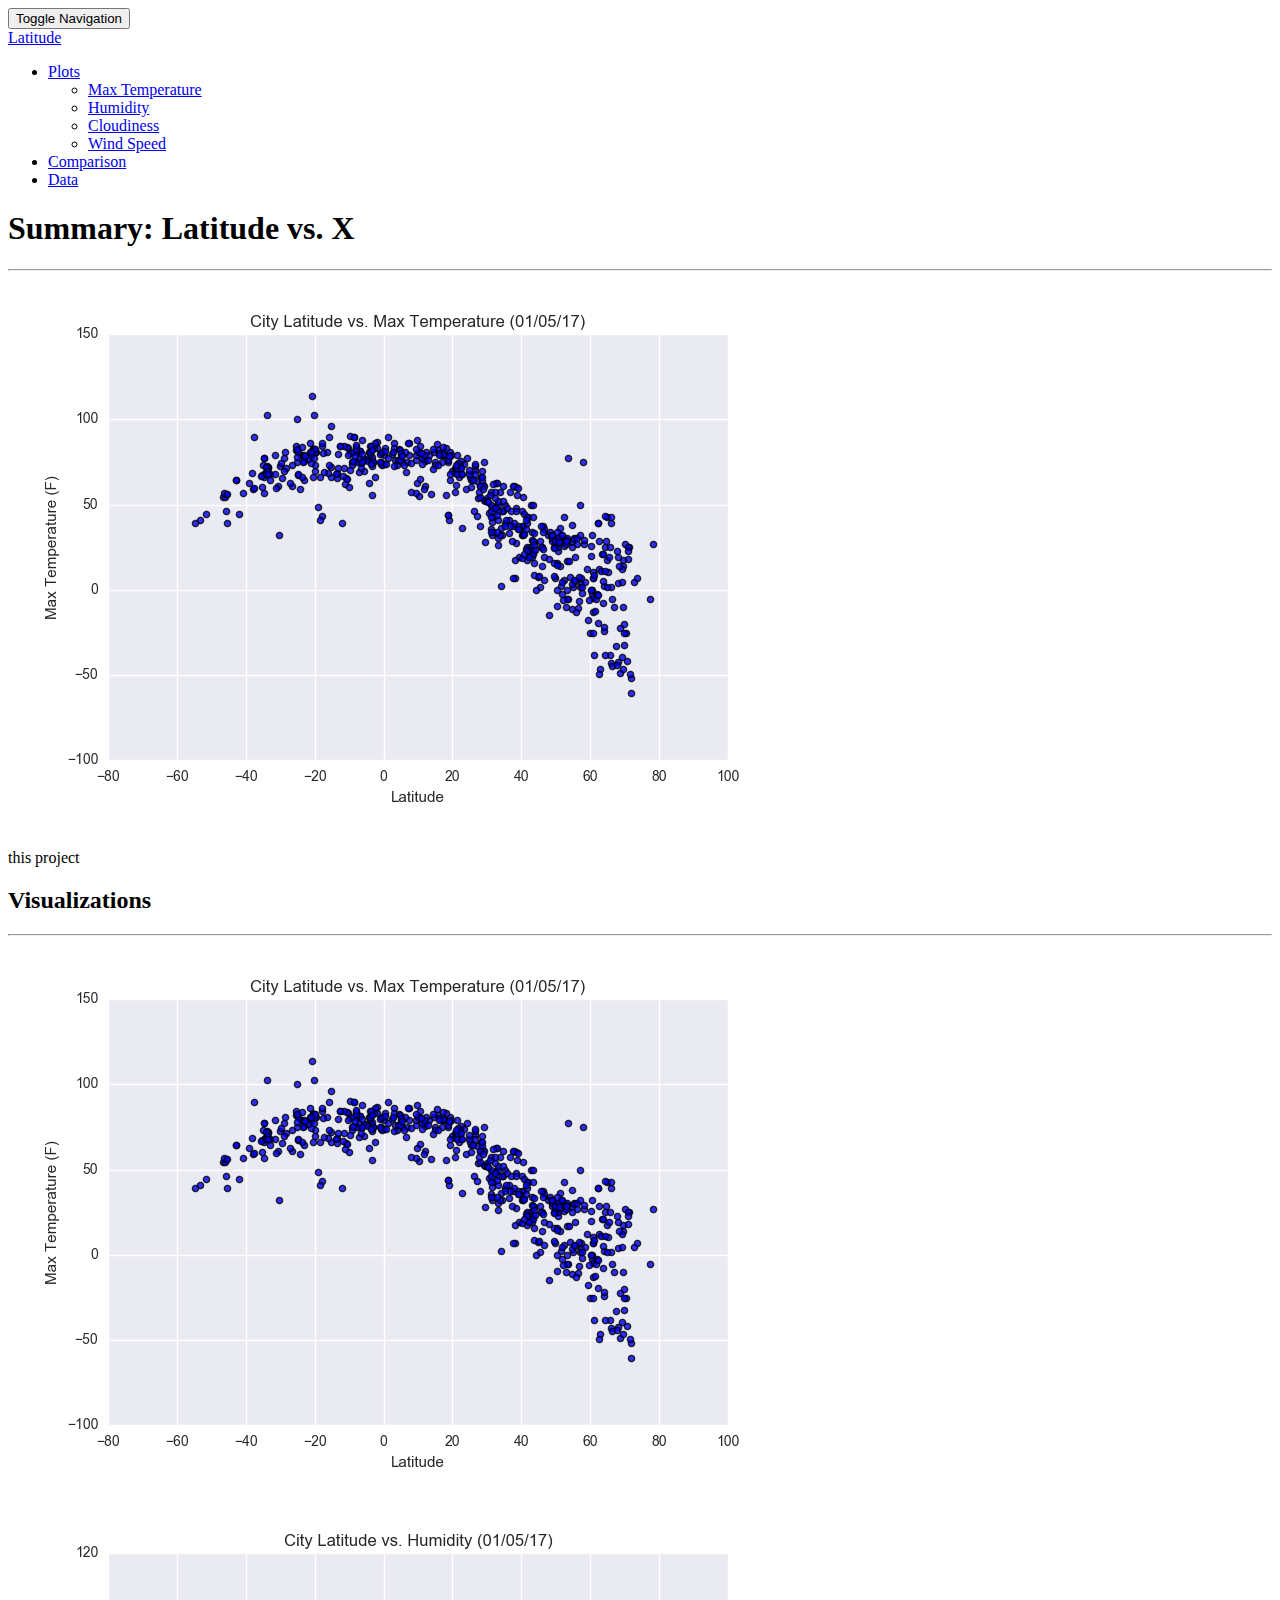
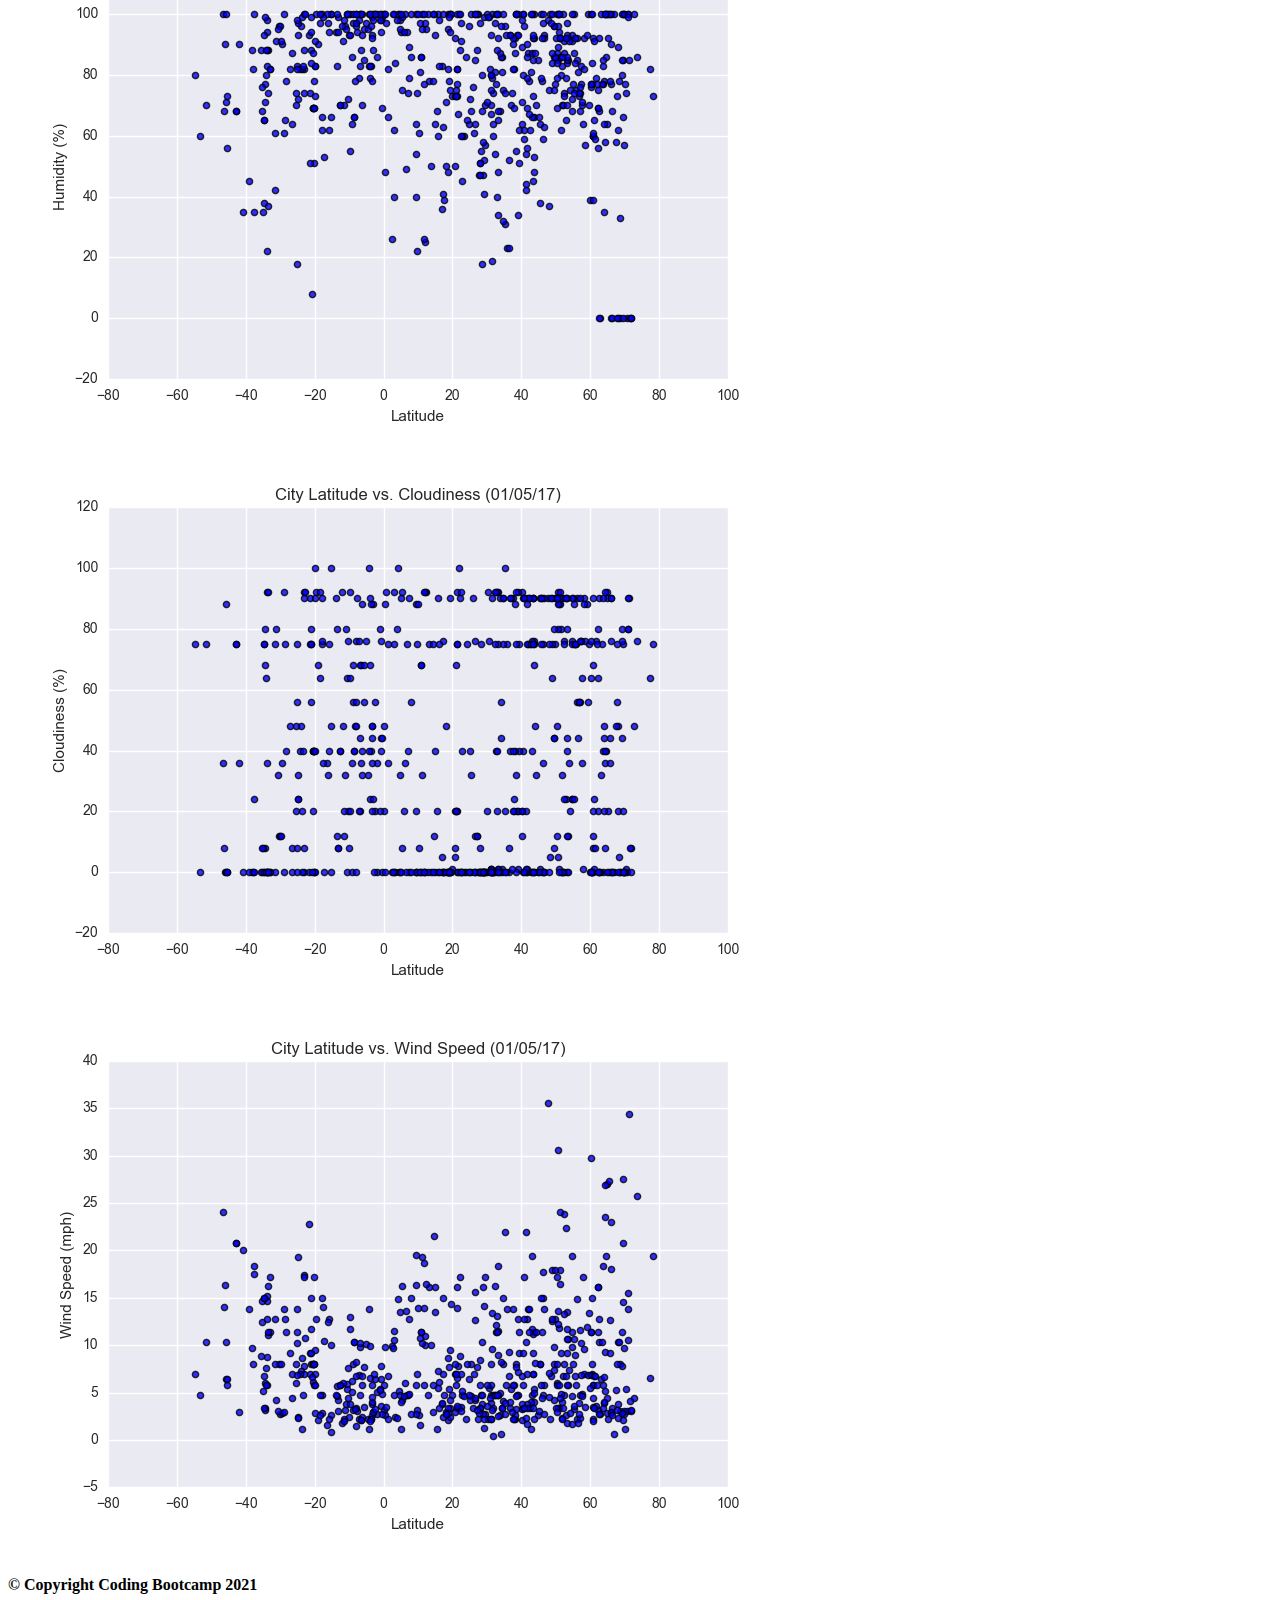
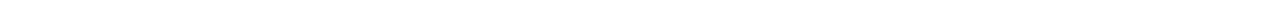
==== index.html @ cd612c12 "Update index.html" ====
<!DOCTYPE html>
<html lang="en-us">
  <head>

    <meta charset="UTF-8">
    <meta name="viewport" content="width=device-width, initial-scale=1.0">
    <meta http-equiv="X-UA-Compatible" content="ie=edge">

    <title>Bootstrap Visualization Dashboard</title>

    <!-- Boostrap Stylesheet -->
    <link rel="stylesheet" href="xassets/css/bootstrap.min.css" media="screen">

    <!-- Our own CSS stylesheet -->
    <link rel="stylesheet" href="xassets/css/styles.css" media="screen">

  </head>

  <body>
    <!-- Start of navbar -->
    <nav class="navbar navbar-default">
      <div class="container-fluid navbar-custom">

        <!-- Brand and toggle get grouped for better mobile display -->
        <div class="row">
          <div class="navbar-header">
            <button type="button" class="navbar-toggle collapsed" data-toggle="collapse" data-target="#bs-example-navbar-collapse-1" aria-expanded="false">
              <span class="sr-only">Toggle Navigation</span>
              <span class="icon-bar"></span>
              <span class="icon-bar"></span>
              <span class="icon-bar"></span>
            </button>
            <div class="col-xs-9 phone-nav">
              <a class="navbar-brand" href="#" id="logo">Latitude</a>
            </div>
          </div>

          <!-- Collect the nav links, forms, and other content for toggling -->
          <div class="collapse navbar-collapse" id="bs-example-navbar-collapse-1">
            <ul class="nav navbar-nav navbar-right navbar-right-custom">
              <li class="dropdown">
                <a href="#" class="dropdown-toggle" data-toggle="dropdown" role="button" aria-haspopup="true" aria-expanded="false">Plots <span class="caret"></span></a>
                <ul class="dropdown-menu">
                  <li><a href="visualizations/temp.html">Max Temperature</a></li>
                  <li><a href="visualizations/humidity.html">Humidity</a></li>
                  <li><a href="visualizations/cloudiness.html">Cloudiness</a></li>
                  <li><a href="visualizations/wind.html">Wind Speed</a></li>
                </ul>
              </li>
              <li><a href="visualizations/comparison.html">Comparison</a></li>
              <li><a href="visualizations/data.html">Data</a></li>
            </ul>
          </div><!-- /.navbar-collapse -->
        </div>
      </div><!-- /.container-fluid -->
    </nav>
    <!-- End of navbar -->

    <!-- Start of container -->
    <div class="container">
      <section class ="row">
        <div class = "col-md-8">
          <article class="description-content">
            <h1 class =" description-header"> Summary: Latitude vs. X</h1>
            <hr class = "description-hr"/>
            <img src = "assets/images/Fig1.png" title = "Latitude vs. Max Temp" alt = "" id = "description-image"/>
            <p>this project </p>
            <p></p>
          </article>
        </div>
        <div class = "col-md-4">
          <section id = "imageNav-area">
            <div class="imageNav-content">
              <h2 class="imageNav-header"> Visualizations </h2>
              <hr>
              <div id="images">
                <a href="visualizations/temp.html">
                  <img src = "assets/images/Fig1.png" title = "Latitude vs. Max Temp" alt = "Latitude vs. Max Temp" class = "imageNav-photo"/>
                </a>
                <a href="visualizations/humidity.html">
                  <img src = "assets/images/Fig2.png" title = "Latitude vs. Humidity" alt = "Latitude vs. Humidity" class = "imageNav-photo"/>
                </a>
                <a href="visualizations/cloudiness.html">
                  <img src = "assets/images/Fig3.png" title = "Latitude vs. Cloudiness" alt = "Latitude vs. Cloudiness" class = "imageNav-photo"/>
                </a>
                <a href="visualizations/wind.html">                  
                  <img src = "assets/images/Fig4.png" title = "Latitude vs Wind Speed" alt = "Latitude vs Wind Speed" class = "imageNav-photo"/>
                </a>
              </div>
            </div>
          </section>
        </div>
      </section>
    </div>
    <!-- End of container -->

    <!-- Start of footer -->
    <footer class="footer navbar-fixed-bottom">
      <div class="two-toned-footer-color"></div>
      <p class="text-muted text-muted-footer text-center">
        <b>&copy; Copyright Coding Bootcamp 2021</b>
      </p>
    </footer>
    <!-- End of footer -->

    <!-- jQuery CDN -->
    <script type="text/javascript" src="https://code.jquery.com/jquery-2.1.4.min.js"></script>

    <!-- Bootstrap CDN -->
    <script src="https://maxcdn.bootstrapcdn.com/bootstrap/3.3.6/js/bootstrap.min.js"></script>
  </body>

</html>
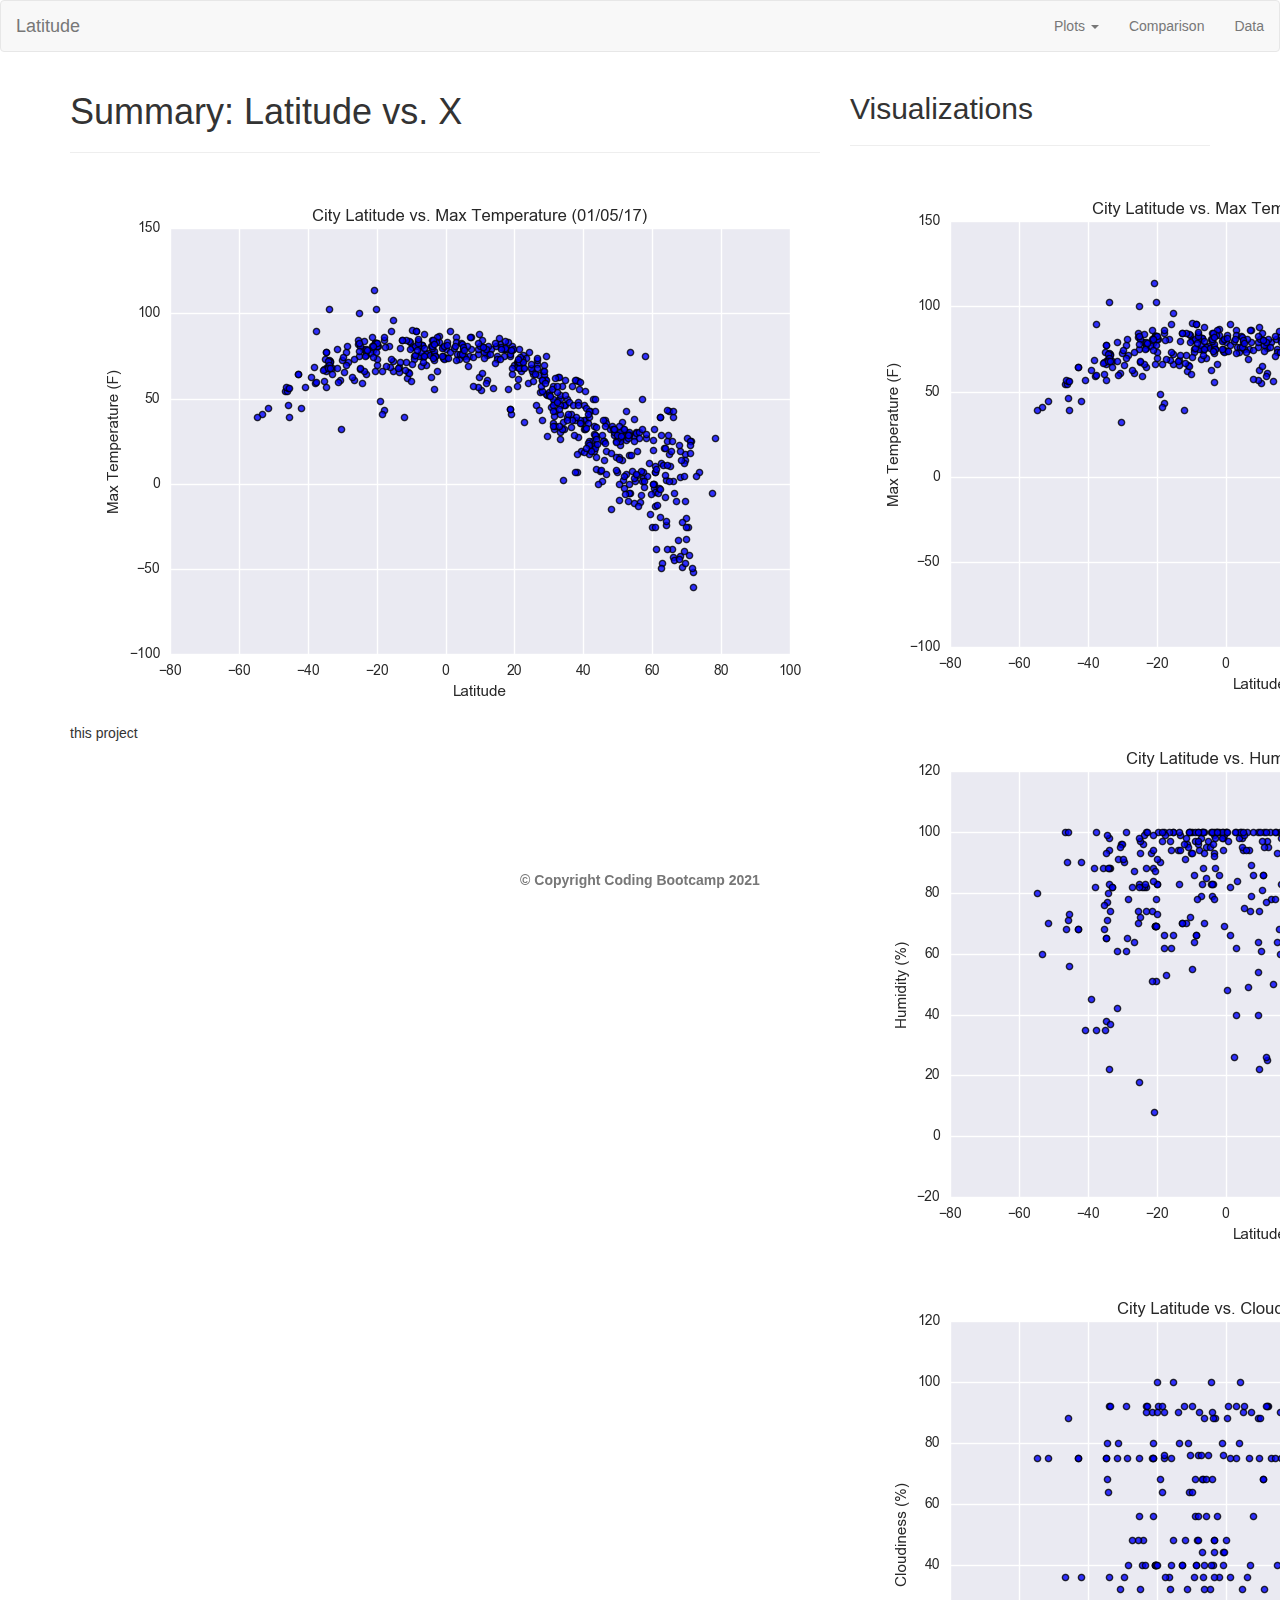
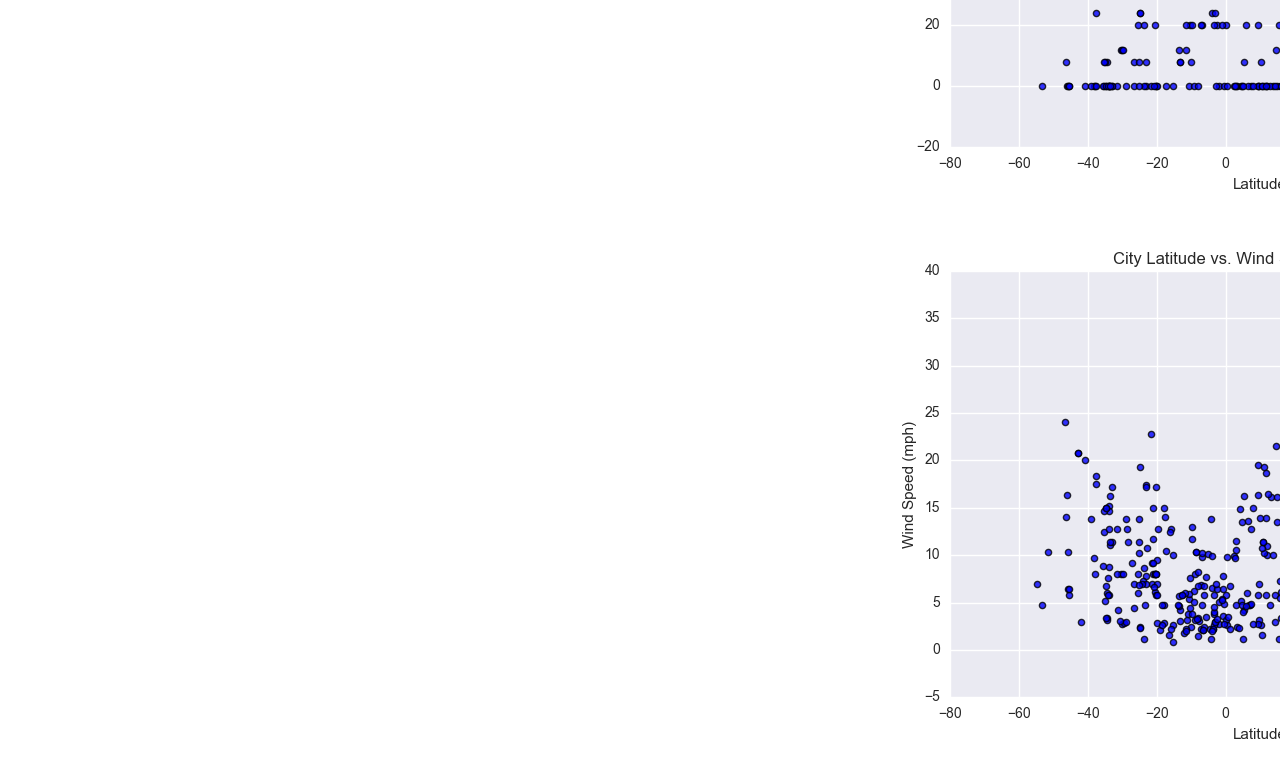
==== commit 276f70a9: "Update index.html" ====
--- a/index.html
+++ b/index.html
@@ -9,7 +9,7 @@
     <title>Bootstrap Visualization Dashboard</title>
 
     <!-- Boostrap Stylesheet -->
-    <link rel="stylesheet" href="xassets/css/bootstrap.min.css" media="screen">
+    <link rel="stylesheet" href="assets/css/bootstrap.min.css" media="screen">
 
     <!-- Our own CSS stylesheet -->
     <link rel="stylesheet" href="xassets/css/styles.css" media="screen">
@@ -50,9 +50,11 @@
               <li><a href="visualizations/comparison.html">Comparison</a></li>
               <li><a href="visualizations/data.html">Data</a></li>
             </ul>
-          </div><!-- /.navbar-collapse -->
+          </div>
+          <!-- /.navbar-collapse -->
         </div>
-      </div><!-- /.container-fluid -->
+      </div>
+      <!-- /.container-fluid -->
     </nav>
     <!-- End of navbar -->
 
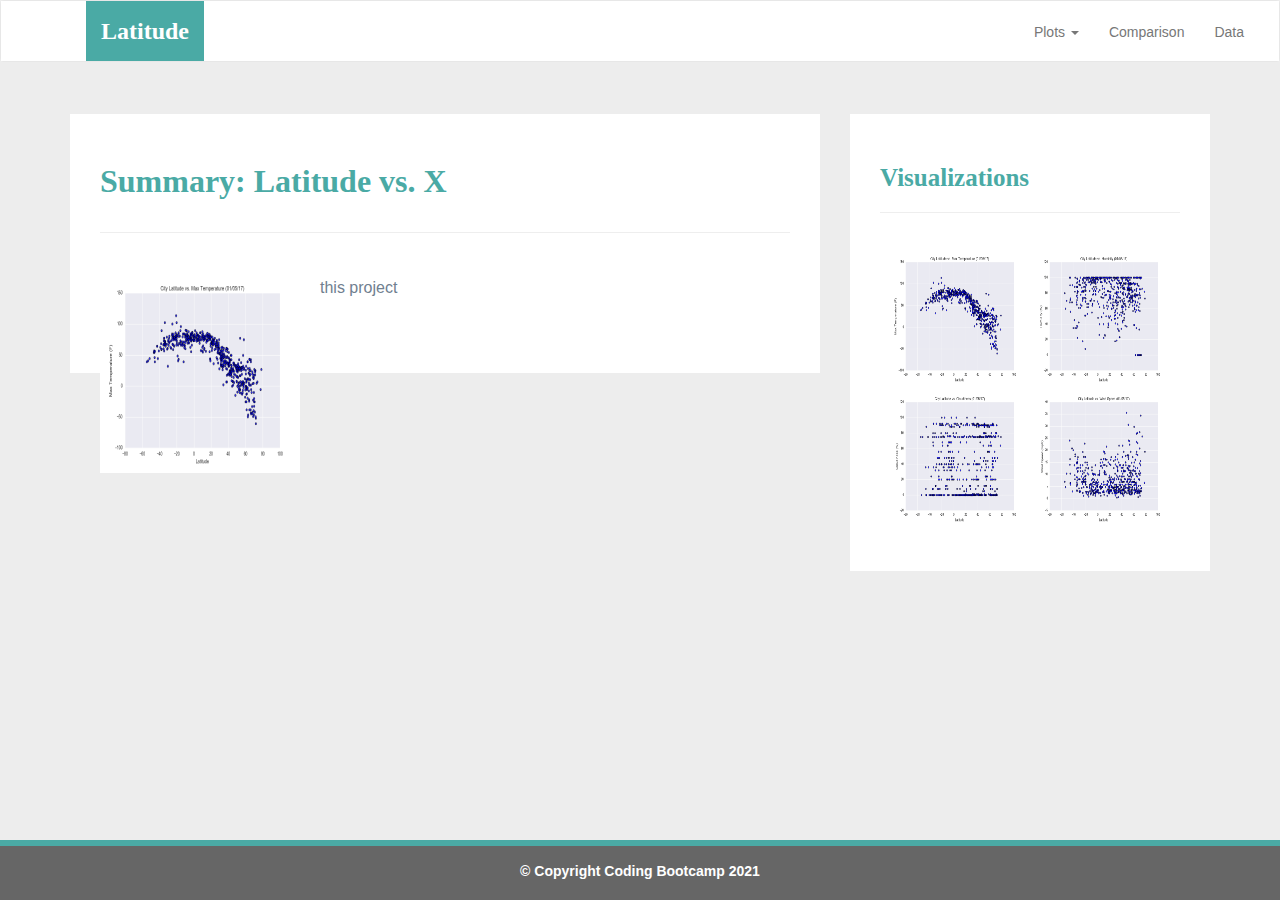
==== commit f825d28a: "Update index.html" ====
--- a/index.html
+++ b/index.html
@@ -12,7 +12,7 @@
     <link rel="stylesheet" href="assets/css/bootstrap.min.css" media="screen">
 
     <!-- Our own CSS stylesheet -->
-    <link rel="stylesheet" href="xassets/css/styles.css" media="screen">
+    <link rel="stylesheet" href="assets/css/styles.css" media="screen">
 
   </head>
 
@@ -41,14 +41,14 @@
               <li class="dropdown">
                 <a href="#" class="dropdown-toggle" data-toggle="dropdown" role="button" aria-haspopup="true" aria-expanded="false">Plots <span class="caret"></span></a>
                 <ul class="dropdown-menu">
-                  <li><a href="visualizations/temp.html">Max Temperature</a></li>
-                  <li><a href="visualizations/humidity.html">Humidity</a></li>
-                  <li><a href="visualizations/cloudiness.html">Cloudiness</a></li>
-                  <li><a href="visualizations/wind.html">Wind Speed</a></li>
+                  <li><a href="temp.html">Max Temperature</a></li>
+                  <li><a href="humidity.html">Humidity</a></li>
+                  <li><a href="cloudiness.html">Cloudiness</a></li>
+                  <li><a href="wind.html">Wind Speed</a></li>
                 </ul>
               </li>
-              <li><a href="visualizations/comparison.html">Comparison</a></li>
-              <li><a href="visualizations/data.html">Data</a></li>
+              <li><a href="comparison.html">Comparison</a></li>
+              <li><a href="data.html">Data</a></li>
             </ul>
           </div>
           <!-- /.navbar-collapse -->
--- a/assets/css/styles.css
+++ b/assets/css/styles.css
@@ -0,0 +1,273 @@
+/* ----DEFAULT ELEMENT STYLING START---- */
+html {
+  /* Positioning */
+  position: relative;
+
+  /* Box-model */
+  min-height: 100%;
+}
+
+body {
+  /* Positioning */
+  margin-bottom: 150px;
+
+  /* Typography */
+  font-family: Arial, "Helvetica Neue", Helvetica, sans-serif;
+
+  /* Visual */
+  background-color: #ededed;
+}
+
+/* Media query for body */
+@media only screen and (max-width: 767px) {
+  /* Set background color to white on small screens */
+  body {
+    /* Visual */
+    background-color: #fff;
+  }
+}
+
+/* ----DEFAULT ELEMENT STYLING END---- */
+
+/* ----NAV START---- */
+.navbar-custom {
+  background-color: #fff;
+}
+
+#logo {
+  /* Box-model */
+  height: 60px;
+  padding-top: 20px;
+  padding-bottom: 5px;
+
+  /* Positioning */
+  margin-left: 70px;
+  font-family: Georgia, Times, "Times New Roman", serif;
+
+  /* Typography */
+  font-size: 24px;
+  font-weight: bold;
+  color: #fff;
+
+  /* Visual */
+  background: #4aaaa5;
+}
+
+/* Logo hover state */
+#logo:hover {
+  /* Visual */
+  opacity: 0.7;
+}
+
+.navbar-right-custom {
+  /* Box-model */
+  padding-top: 6px;
+  padding-right: 20px;
+
+  /* Typography */
+  font-family: Arial;
+  font-weight: lighter;
+}
+
+/* Nav element hover state */
+.navbar-default .navbar-nav > li > a:hover {
+  color: #4aaaa5;
+}
+
+/* Media query for nav */
+@media only screen and (max-width: 767px) {
+  .navbar-header {
+    background-color: #4aaaa5;
+  }
+
+  #logo {
+    width: 100%;
+
+    /* Box-model */
+    height: 60px;
+    padding-top: 20px;
+    padding-bottom: 5px;
+
+    /* Positioning */
+    margin-left: 0;
+    font-family: Georgia, Times, "Times New Roman", serif;
+
+    /* Typography */
+    font-size: 24px;
+    font-weight: bold;
+    color: #fff;
+
+    /* Visual */
+    background: #4aaaa5;
+  }
+}
+
+/* -----NAV END---- */
+
+/* ----DESCRIPTION START---- */
+.description-header {
+  /* Positioning */
+  margin-bottom: 33px;
+  font-family: Georgia, Times, "Times New Roman", serif;
+
+  /* Typography */
+  font-size: 32px;
+  font-weight: bold;
+  color: #4aaaa5;
+}
+
+.description-content {
+  /* Box-model */
+  padding: 30px;
+
+  /* Positioning */
+  margin-top: 32px;
+
+  /* Visual */
+  background-color: #fff;
+}
+
+.description-content > p {
+  /* Box-model */
+  padding-top: 20px;
+
+  /* Typography */
+  font-size: 16px;
+  line-height: 30px;
+  color: slategray;
+}
+
+.description-text {
+  padding-bottom: 20px;
+}
+
+#description-image {
+  /* Positioning */
+  float: left;
+
+  /* Box-model */
+  width: 200px;
+  height: 200px;
+  margin-top: 20px;
+  margin-right: 20px;
+}
+
+/* Description content media query */
+@media only screen and (max-width: 767px) {
+  /* override default class styling for positioning/padding */
+
+  .description-content {
+    /* Box-model */
+    padding: 0;
+
+    /* Positioning */
+    margin-top: 0;
+  }
+}
+
+/* ----DESCRIPTION END---- */
+
+/* ----IMAGE NAV START---- */
+#imageNav-area {
+  width: 100%;
+
+  /* Box-model */
+  padding: 30px 30px 43px;
+
+  /* Positioning */
+  margin-top: 32px;
+
+  /* Visual */
+  background-color: #fff;
+}
+
+.imageNav-header {
+  /* Positioning */
+  margin-bottom: 15px;
+  font-family: Georgia, Times, "Times New Roman", serif;
+
+  /* Typography */
+  font-size: 25px;
+  font-weight: bold;
+  color: #4aaaa5;
+}
+
+.imageNav-photo {
+  width: 140px;
+
+  /* Box-model */
+  height: 140px;
+}
+
+.imageNav-photo:hover {
+  /* Visuals */
+  opacity: 0.6;
+}
+
+.imageNav-photo.active {
+  /* Visuals */
+  border: 2px solid #4aaaa5;
+}
+
+#images {
+  /* Box-model */
+  padding-top: 15px;
+
+  /* Typography */
+  text-align: center;
+}
+
+/* ----IMAGE NAV END---- */
+
+/* ----COMPARISON START---- */
+.comparison-image:hover {
+  opacity: 0.6;
+}
+
+.comparison-header {
+  /* Positioning */
+  margin-bottom: 10px;
+  font-family: Georgia, Times, "Times New Roman", serif;
+
+  /* Typography */
+  font-size: 20px;
+  font-weight: bold;
+  color: #4aaaa5;
+  text-align: center;
+}
+
+/* ----COMPARISON END---- */
+
+/* ----FOOTER START---- */
+.footer {
+  /* Positioning */
+  position: absolute;
+  bottom: 0;
+
+  /* Box-model */
+  width: 100%;
+  height: 60px;
+  margin-top: 30px;
+
+  /* Visual */
+  background-color: #666;
+}
+
+.text-muted-footer {
+  /* Positioning */
+  margin-top: 15px;
+
+  /* Typography */
+  color: #fff;
+}
+
+.two-toned-footer-color {
+  /* Box-model */
+  height: 6px;
+  padding-top: 3px;
+
+  /* Visual */
+  background-color: #4aaaa5;
+}
+
+/* ----FOOTER END---- */
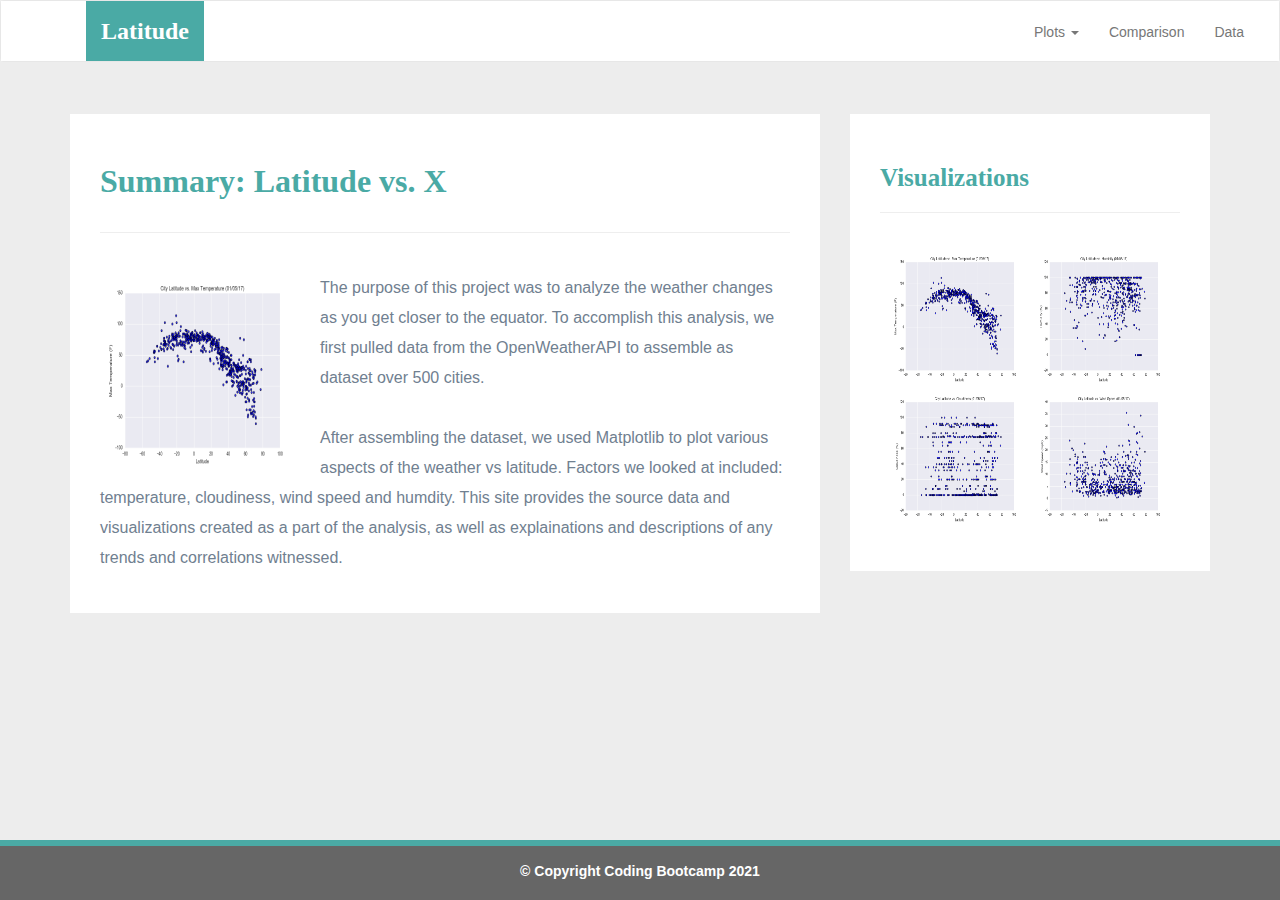
==== commit f8efdfcc: "Update index.html" ====
--- a/index.html
+++ b/index.html
@@ -41,14 +41,14 @@
               <li class="dropdown">
                 <a href="#" class="dropdown-toggle" data-toggle="dropdown" role="button" aria-haspopup="true" aria-expanded="false">Plots <span class="caret"></span></a>
                 <ul class="dropdown-menu">
-                  <li><a href="temp.html">Max Temperature</a></li>
-                  <li><a href="humidity.html">Humidity</a></li>
-                  <li><a href="cloudiness.html">Cloudiness</a></li>
-                  <li><a href="wind.html">Wind Speed</a></li>
+                  <li><a href="visualizations/temp.html">Max Temperature</a></li>
+                  <li><a href="visualizations/humidity.html">Humidity</a></li>
+                  <li><a href="visualizations/cloudiness.html">Cloudiness</a></li>
+                  <li><a href="visualizations/wind.html">Wind Speed</a></li>
                 </ul>
               </li>
-              <li><a href="comparison.html">Comparison</a></li>
-              <li><a href="data.html">Data</a></li>
+              <li><a href="visualizations/comparison.html">Comparison</a></li>
+              <li><a href="visualizations/data.html">Data</a></li>
             </ul>
           </div>
           <!-- /.navbar-collapse -->
@@ -66,8 +66,8 @@
             <h1 class =" description-header"> Summary: Latitude vs. X</h1>
             <hr class = "description-hr"/>
             <img src = "assets/images/Fig1.png" title = "Latitude vs. Max Temp" alt = "" id = "description-image"/>
-            <p>this project </p>
-            <p></p>
+            <p>The purpose of this project was to analyze the weather changes as you get closer to the equator. To accomplish this analysis, we first pulled data from the OpenWeatherAPI to assemble as dataset over 500 cities.</p>
+            <p> After assembling the dataset, we used Matplotlib to plot various aspects of the weather vs latitude. Factors we looked at included: temperature, cloudiness, wind speed and humdity. This site provides the source data and visualizations created as a part of the analysis, as well as explainations and descriptions of any trends and correlations witnessed.</p>
           </article>
         </div>
         <div class = "col-md-4">
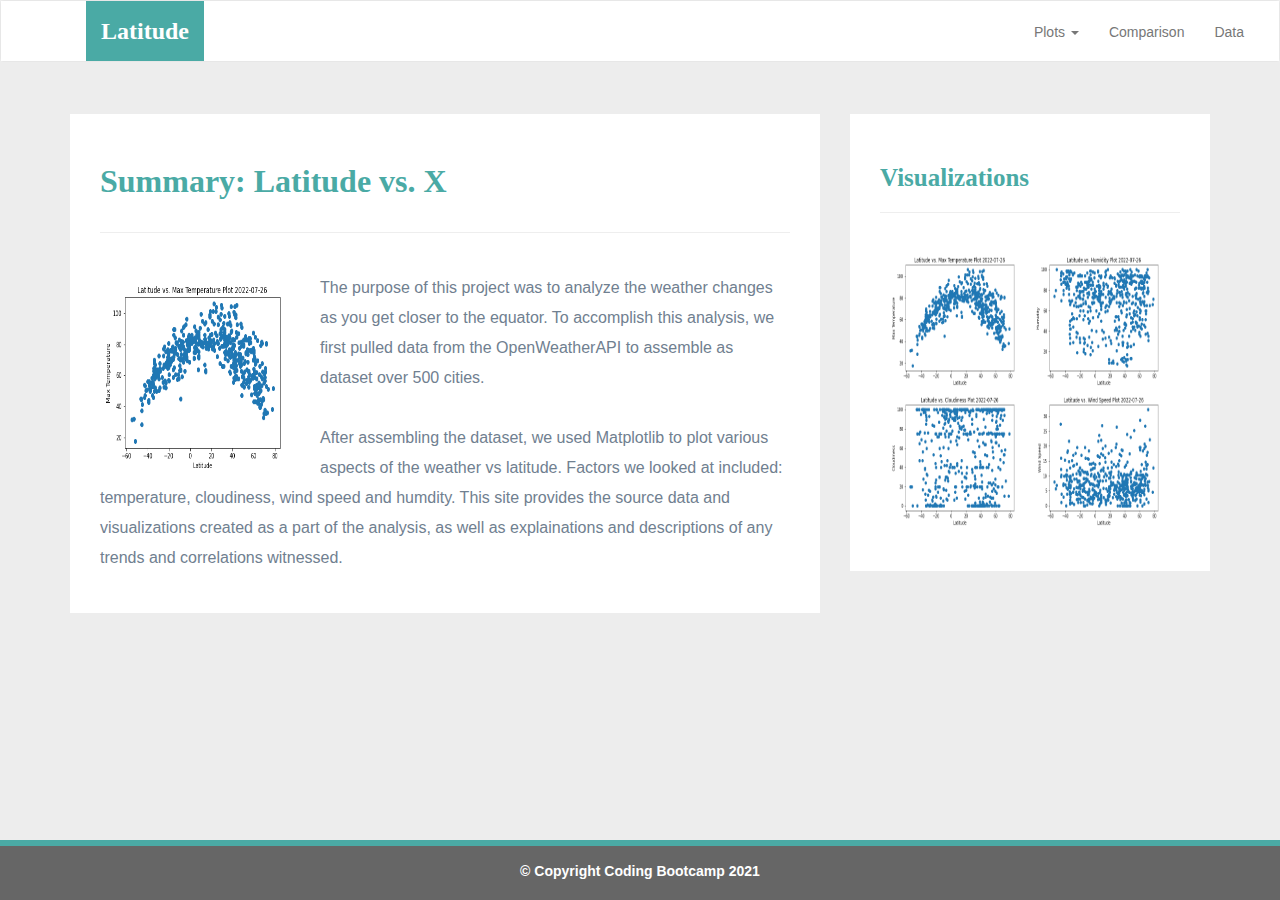
==== commit cad7bb25: "update images" ====
--- a/index.html
+++ b/index.html
@@ -65,7 +65,7 @@
           <article class="description-content">
             <h1 class =" description-header"> Summary: Latitude vs. X</h1>
             <hr class = "description-hr"/>
-            <img src = "assets/images/Fig1.png" title = "Latitude vs. Max Temp" alt = "" id = "description-image"/>
+            <img src = "assets/images/latitude_temperature.png" title = "Latitude vs. Max Temp" alt = "" id = "description-image"/>
             <p>The purpose of this project was to analyze the weather changes as you get closer to the equator. To accomplish this analysis, we first pulled data from the OpenWeatherAPI to assemble as dataset over 500 cities.</p>
             <p> After assembling the dataset, we used Matplotlib to plot various aspects of the weather vs latitude. Factors we looked at included: temperature, cloudiness, wind speed and humdity. This site provides the source data and visualizations created as a part of the analysis, as well as explainations and descriptions of any trends and correlations witnessed.</p>
           </article>
@@ -77,16 +77,16 @@
               <hr>
               <div id="images">
                 <a href="visualizations/temp.html">
-                  <img src = "assets/images/Fig1.png" title = "Latitude vs. Max Temp" alt = "Latitude vs. Max Temp" class = "imageNav-photo"/>
+                  <img src = "assets/images/latitude_temperature.png" title = "Latitude vs. Max Temp" alt = "Latitude vs. Max Temp" class = "imageNav-photo"/>
                 </a>
                 <a href="visualizations/humidity.html">
-                  <img src = "assets/images/Fig2.png" title = "Latitude vs. Humidity" alt = "Latitude vs. Humidity" class = "imageNav-photo"/>
+                  <img src = "assets/images/latitude_humidity.png" title = "Latitude vs. Humidity" alt = "Latitude vs. Humidity" class = "imageNav-photo"/>
                 </a>
                 <a href="visualizations/cloudiness.html">
-                  <img src = "assets/images/Fig3.png" title = "Latitude vs. Cloudiness" alt = "Latitude vs. Cloudiness" class = "imageNav-photo"/>
+                  <img src = "assets/images/latitude_cloudiness.png" title = "Latitude vs. Cloudiness" alt = "Latitude vs. Cloudiness" class = "imageNav-photo"/>
                 </a>
                 <a href="visualizations/wind.html">                  
-                  <img src = "assets/images/Fig4.png" title = "Latitude vs Wind Speed" alt = "Latitude vs Wind Speed" class = "imageNav-photo"/>
+                  <img src = "assets/images/latitude_windspeed.png" title = "Latitude vs Wind Speed" alt = "Latitude vs Wind Speed" class = "imageNav-photo"/>
                 </a>
               </div>
             </div>
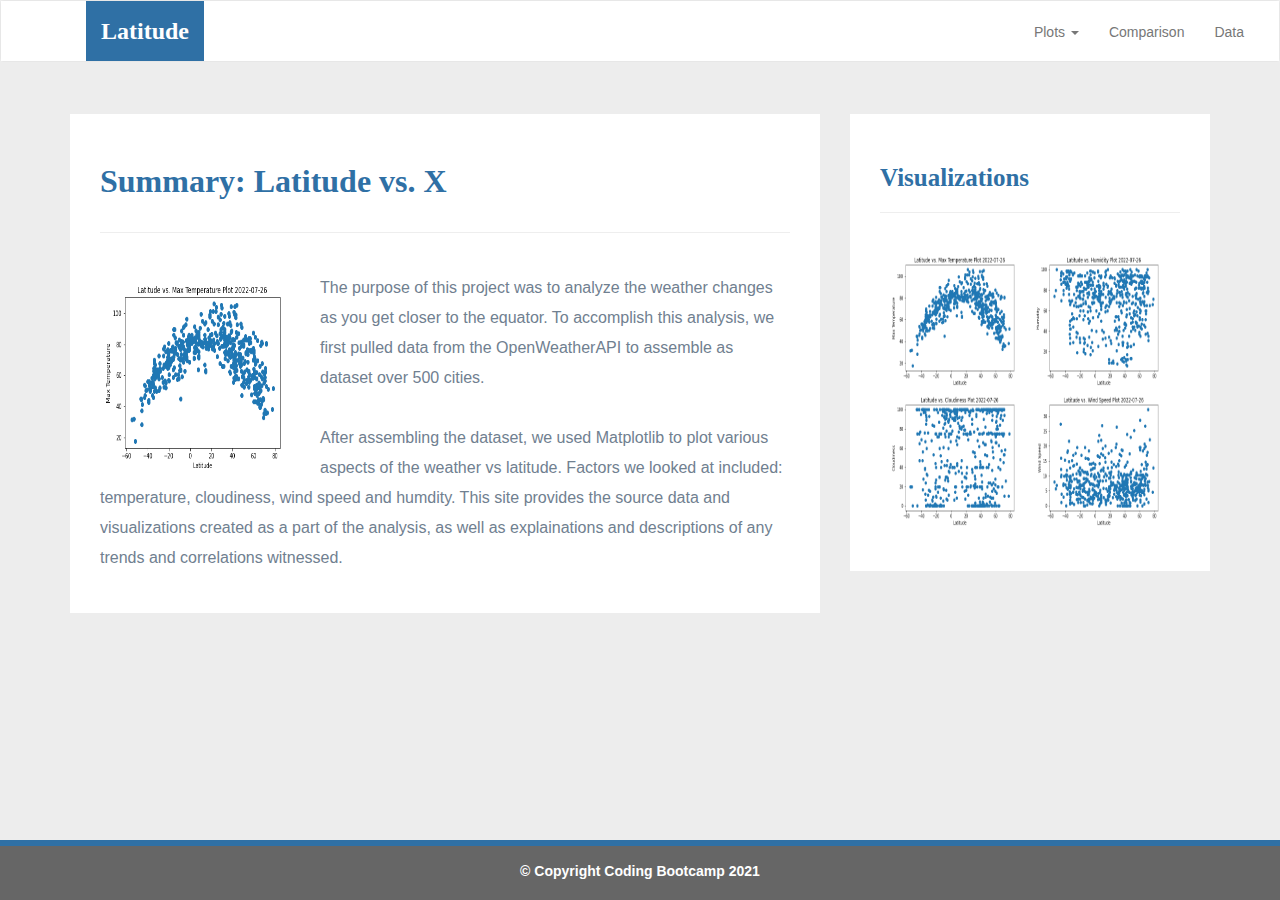
==== commit 1b800a75: "reference path change" ====
--- a/index.html
+++ b/index.html
@@ -31,7 +31,7 @@
               <span class="icon-bar"></span>
             </button>
             <div class="col-xs-9 phone-nav">
-              <a class="navbar-brand" href="#" id="logo">Latitude</a>
+              <a class="navbar-brand" href="../index.html" id="logo">Latitude</a>
             </div>
           </div>
 
--- a/assets/css/styles.css
+++ b/assets/css/styles.css
@@ -50,7 +50,7 @@
   color: #fff;
 
   /* Visual */
-  background: #4aaaa5;
+  background: #2f70a5;
 }
 
 /* Logo hover state */
@@ -71,13 +71,13 @@
 
 /* Nav element hover state */
 .navbar-default .navbar-nav > li > a:hover {
-  color: #4aaaa5;
+  color: #2f70a5;
 }
 
 /* Media query for nav */
 @media only screen and (max-width: 767px) {
   .navbar-header {
-    background-color: #4aaaa5;
+    background-color: #2f70a5;
   }
 
   #logo {
@@ -98,7 +98,7 @@
     color: #fff;
 
     /* Visual */
-    background: #4aaaa5;
+    background: #2f70a5;
   }
 }
 
@@ -113,7 +113,7 @@
   /* Typography */
   font-size: 32px;
   font-weight: bold;
-  color: #4aaaa5;
+  color: #2f70a5;
 }
 
 .description-content {
@@ -189,7 +189,7 @@
   /* Typography */
   font-size: 25px;
   font-weight: bold;
-  color: #4aaaa5;
+  color: #2f70a5;
 }
 
 .imageNav-photo {
@@ -206,7 +206,7 @@
 
 .imageNav-photo.active {
   /* Visuals */
-  border: 2px solid #4aaaa5;
+  border: 2px solid #2f70a5;
 }
 
 #images {
@@ -232,7 +232,7 @@
   /* Typography */
   font-size: 20px;
   font-weight: bold;
-  color: #4aaaa5;
+  color: #2f70a5;
   text-align: center;
 }
 
@@ -267,7 +267,7 @@
   padding-top: 3px;
 
   /* Visual */
-  background-color: #4aaaa5;
+  background-color: #2f70a5;
 }
 
 /* ----FOOTER END---- */
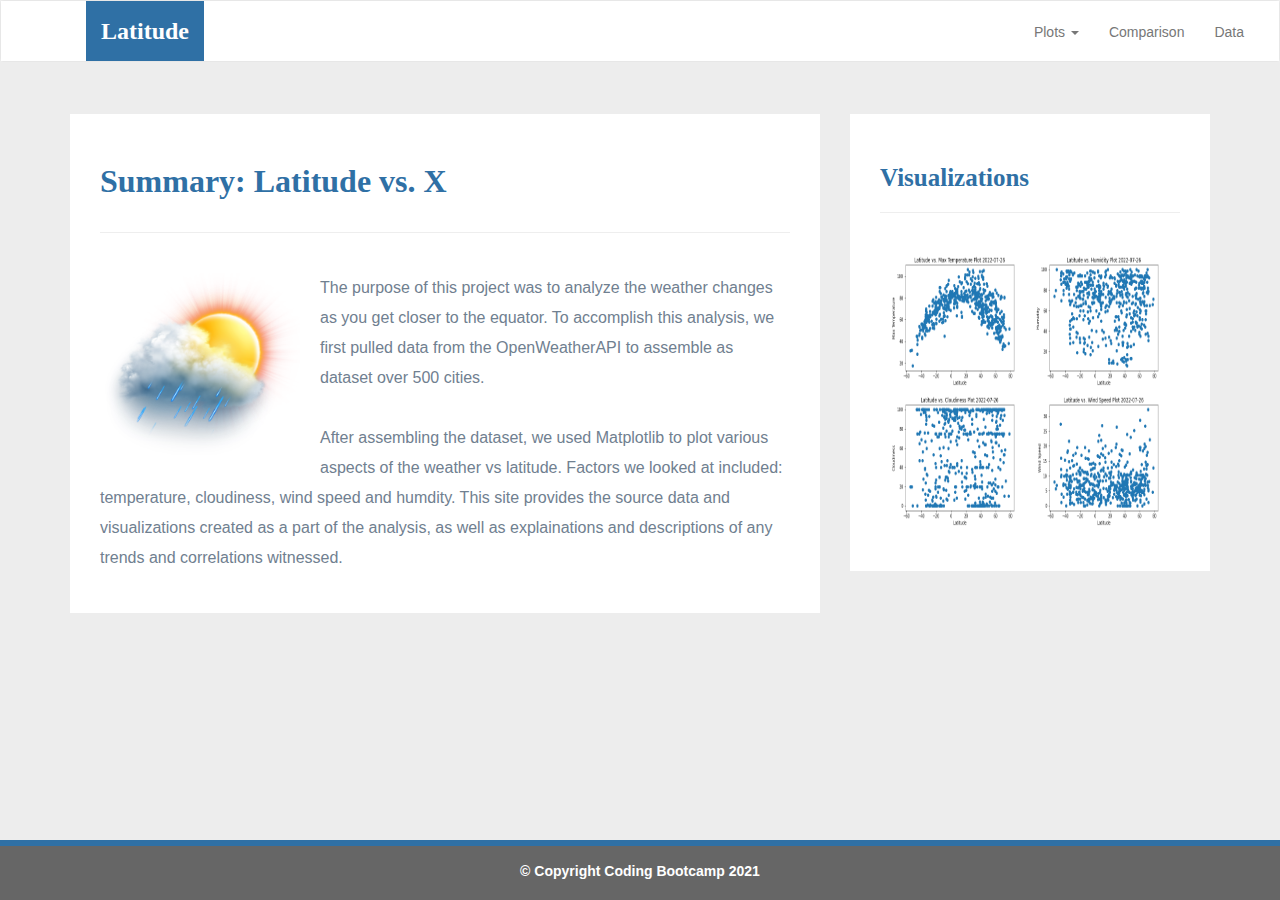
==== commit 35ebd387: "updates" ====
--- a/index.html
+++ b/index.html
@@ -31,7 +31,7 @@
               <span class="icon-bar"></span>
             </button>
             <div class="col-xs-9 phone-nav">
-              <a class="navbar-brand" href="../index.html" id="logo">Latitude</a>
+              <a class="navbar-brand" href="#" id="logo">Latitude</a>
             </div>
           </div>
 
@@ -65,7 +65,7 @@
           <article class="description-content">
             <h1 class =" description-header"> Summary: Latitude vs. X</h1>
             <hr class = "description-hr"/>
-            <img src = "assets/images/latitude_temperature.png" title = "Latitude vs. Max Temp" alt = "" id = "description-image"/>
+            <img src = "assets/images/weather.png" title = "Latitude vs. X" alt = "" id = "description-image"/>
             <p>The purpose of this project was to analyze the weather changes as you get closer to the equator. To accomplish this analysis, we first pulled data from the OpenWeatherAPI to assemble as dataset over 500 cities.</p>
             <p> After assembling the dataset, we used Matplotlib to plot various aspects of the weather vs latitude. Factors we looked at included: temperature, cloudiness, wind speed and humdity. This site provides the source data and visualizations created as a part of the analysis, as well as explainations and descriptions of any trends and correlations witnessed.</p>
           </article>
